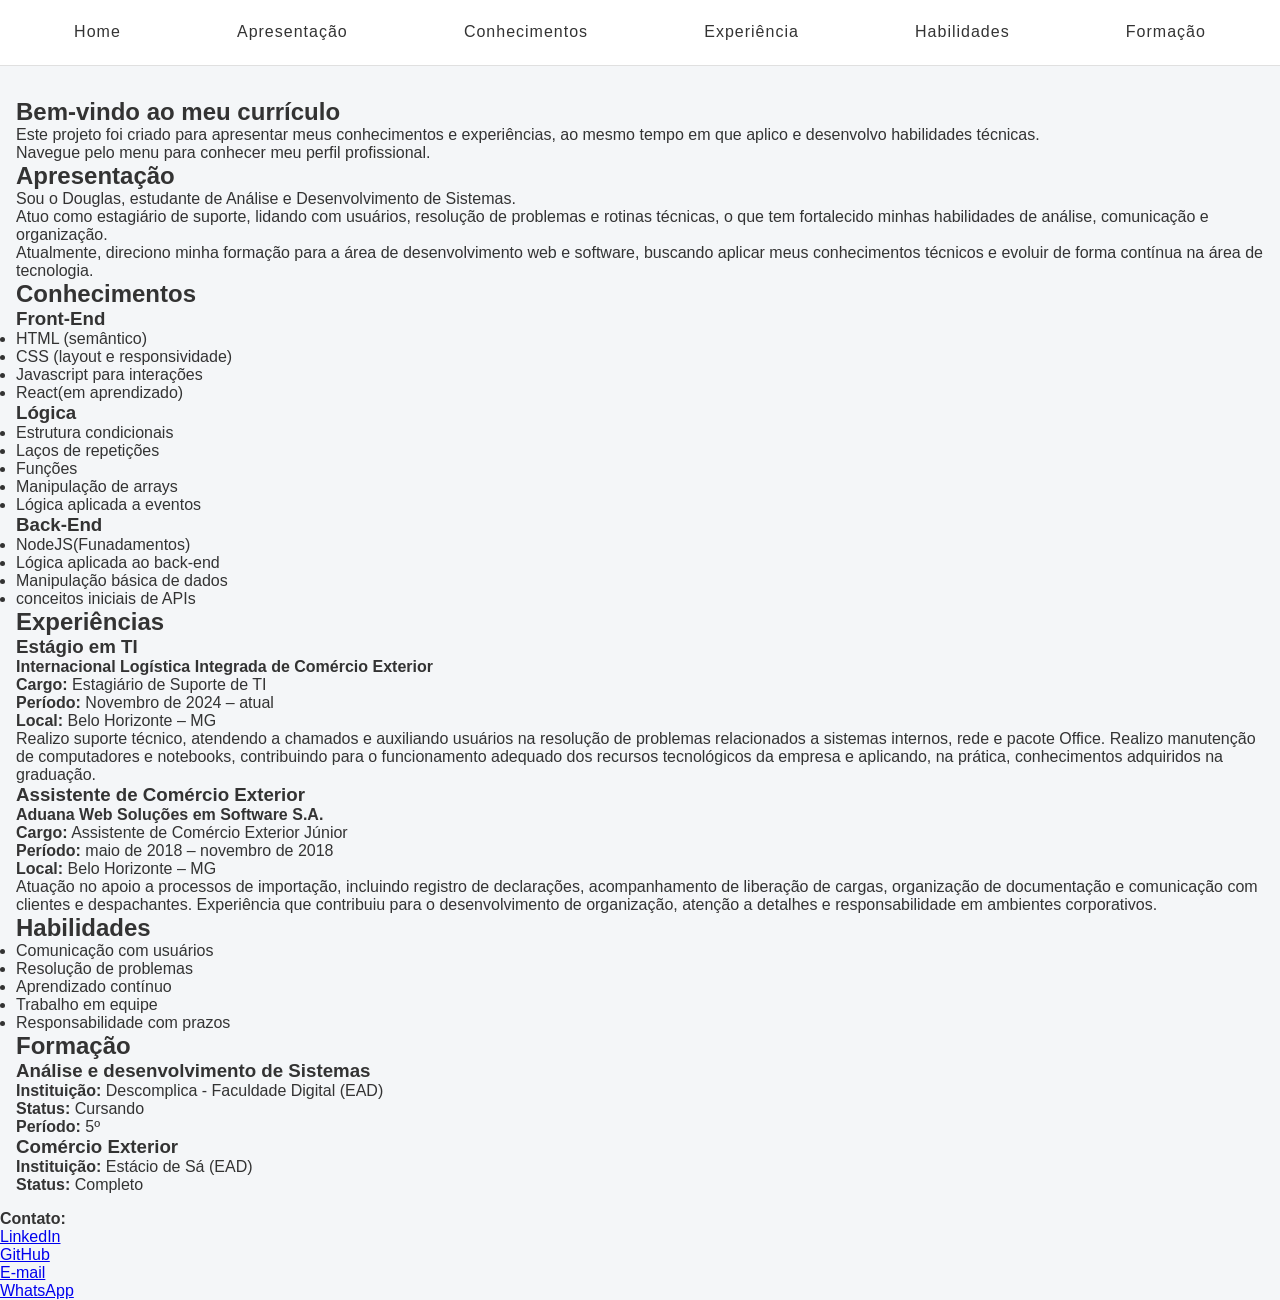
==== HTML/index.html @ 86296a1f "Criando a classe main-content para estilizarmos o conteúdo de main" ====
<!DOCTYPE html>
<html lang="pt-br">
  <head>
    <meta charset="UTF-8" />
    <meta name="viewport" content="width=device-width, initial-scale=1.0" />
    <link rel="stylesheet" href="../CSS/styles.css">
    <title>Currículo Douglas</title>
  </head>
  <body >
    <header class="header">
      <nav class="nav">
        <ul class="nav-list">
          <li class="nav-item"><a class="nav-link" href="#home">Home</a></li>
          <li class="nav-item"><a class="nav-link" href="#apresentacao">Apresentação</a></li>
          <li class="nav-item"><a class="nav-link" href="#conhecimentos">Conhecimentos</a></li>
          <li class="nav-item"><a class="nav-link" href="#experiencia">Experiência</a></li>
          <li class="nav-item"><a class="nav-link" href="#habilidades">Habilidades</a></li>
          <li class="nav-item"><a class="nav-link" href="#formacao">Formação</a></li>
        </ul>
      </nav>
    </header>

    <main class="main-content">
      <section id="home" class="section-content section-home">
        <h1>Bem-vindo ao meu currículo</h1>
        <p>
          Este projeto foi criado para apresentar meus conhecimentos e
          experiências, ao mesmo tempo em que aplico e desenvolvo habilidades
          técnicas.
        </p>
        <p>Navegue pelo menu para conhecer meu perfil profissional.</p>
      </section>

      <section id="apresentacao">
        <h2>Apresentação</h2>
        <p>
          Sou o Douglas, estudante de Análise e Desenvolvimento de Sistemas.
        </p>
        <p>
          Atuo como estagiário de suporte, lidando com usuários, resolução de
          problemas e rotinas técnicas, o que tem fortalecido minhas habilidades
          de análise, comunicação e organização.
        </p>
        <p>
          Atualmente, direciono minha formação para a área de desenvolvimento
          web e software, buscando aplicar meus conhecimentos técnicos e evoluir
          de forma contínua na área de tecnologia.
        </p>
      </section>

      <section id="conhecimentos">
        <h2>Conhecimentos</h2>

        <h3>Front-End</h3>

        <ul>
          <li>HTML (semântico)</li>
          <li>CSS (layout e responsividade)</li>
          <li>Javascript para interações</li>
          <li>React(em aprendizado)</li>
        </ul>

        <h3>Lógica</h3>
        <ul>
          <li>Estrutura condicionais</li>
          <li>Laços de repetições</li>
          <li>Funções</li>
          <li>Manipulação de arrays</li>
          <li>Lógica aplicada a eventos</li>
        </ul>

        <h3>Back-End</h3>
        <ul>
          <li>NodeJS(Funadamentos)</li>
          <li>Lógica aplicada ao back-end</li>
          <li>Manipulação básica de dados</li>
          <li>conceitos iniciais de APIs</li>
        </ul>
      </section>

      <section id="experiencia">
        <article class="experience-item">
          <h2>Experiências</h2>
          <h3>Estágio em TI</h3>
          <h4>Internacional Logística Integrada de Comércio Exterior</h4>

          <p><strong>Cargo:</strong> Estagiário de Suporte de TI</p>
          <p><strong>Período:</strong> Novembro de 2024 – atual</p>
          <p><strong>Local:</strong> Belo Horizonte – MG</p>

          <p>
            Realizo suporte técnico, atendendo a chamados e auxiliando usuários
            na resolução de problemas relacionados a sistemas internos, rede e
            pacote Office. Realizo manutenção de computadores e notebooks,
            contribuindo para o funcionamento adequado dos recursos tecnológicos
            da empresa e aplicando, na prática, conhecimentos adquiridos na
            graduação.
          </p>
        </article>

        <article>
          <h3>Assistente de Comércio Exterior</h3>
          <h4>Aduana Web Soluções em Software S.A.</h4>

          <p><strong>Cargo:</strong> Assistente de Comércio Exterior Júnior</p>
          <p><strong>Período:</strong> maio de 2018 – novembro de 2018</p>
          <p><strong>Local:</strong> Belo Horizonte – MG</p>

          <p>
            Atuação no apoio a processos de importação, incluindo registro de
            declarações, acompanhamento de liberação de cargas, organização de
            documentação e comunicação com clientes e despachantes. Experiência
            que contribuiu para o desenvolvimento de organização, atenção a
            detalhes e responsabilidade em ambientes corporativos.
          </p>
        </article>
      </section>

      <section id="habilidades">
        <h2>Habilidades</h2>
        <ul>
          <li>Comunicação com usuários</li>
          <li>Resolução de problemas</li>
          <li>Aprendizado contínuo</li>
          <li>Trabalho em equipe</li>
          <li>Responsabilidade com prazos</li>
        </ul>
      </section>

      <section id="formacao">
        <h2>Formação</h2>
        <article class="education-item">
          <h3>Análise e desenvolvimento de Sistemas</h3>
          <p>
            <strong>Instituição:</strong>
            Descomplica - Faculdade Digital (EAD)
          </p>
          <p>
            <strong>Status:</strong>
            Cursando
          </p>
          <p>
            <strong>Período:</strong>
            5º
          </p>
        </article>
        <article>
          <h3>Comércio Exterior</h3>
          <p>
            <strong>Instituição:</strong>
            Estácio de Sá (EAD)
          </p>
          <p>
            <strong>Status:</strong>
            Completo
          </p>
        </article>
      </section>
      </main>

    <footer>
      <h4>Contato:</h4>
      <ul>
        <li>
          <a target="_blank"
             href="https://www.linkedin.com/in/douglas-brand%C3%A3o-miranda-827700122/">
            LinkedIn
          </a>
        </li>
        <li>
          <a target="_blank"
             href="https://github.com/DouglasYHWH-Developer">
            GitHub
          </a>
        </li>
        <li>
          <a target="_blank" 
             href="mailto:dougurasu104@hotmail.com">
            E-mail
          </a>
        </li>
        <li>
          <a target="_blank"
             href="https://wa.me/5531995615816?text=Olá,%20vim%20pelo%20seu%20currículo">
            WhatsApp
          </a>
        </li>
      </ul>
    </footer>
    <script src="../js/script.js"></script>
  </body>
</html>
---- CSS/styles.css ----
:root{
    --color-bg: #f4f6f8;
    --color-text: #333333;
    --font-base: sans-serif;
}

*{
    padding: 0;
    margin: 0;
    box-sizing: border-box;
}

body{
    background-color: var(--color-bg);
    font-family: var(--font-base);
    color: var(--color-text)
}

.header{
    background-color: #ffffff;
    border-bottom: 1px solid #e0e0e0;
    width: 100%;
    height: auto;
    padding: 1rem;
    margin-bottom: 2rem;
    position: relative;
}

.nav{
    max-width: 1900px;  
}

.nav-list{
    display: flex;
    justify-content: space-around;
    list-style-type: none;
}

.nav-item{
    border: 1px solid transparent;
    border-radius: .5rem;
    padding: .4rem;
    margin: 0 .2rem
}

.nav-item:hover{
    border: 1px solid #e0e0e0;
    border-radius: .5rem;
    background-color: var(--color-bg);
    cursor: pointer;
    transition: background-color 0.5s ease;
}

.nav-link{
    text-decoration: none;
    font-weight: 400;
    color : var(--color-text);
    letter-spacing: 1px;
}

.main-content{
    max-width: 1900px;
    margin: 1rem auto;
    padding: 0 1rem;
}
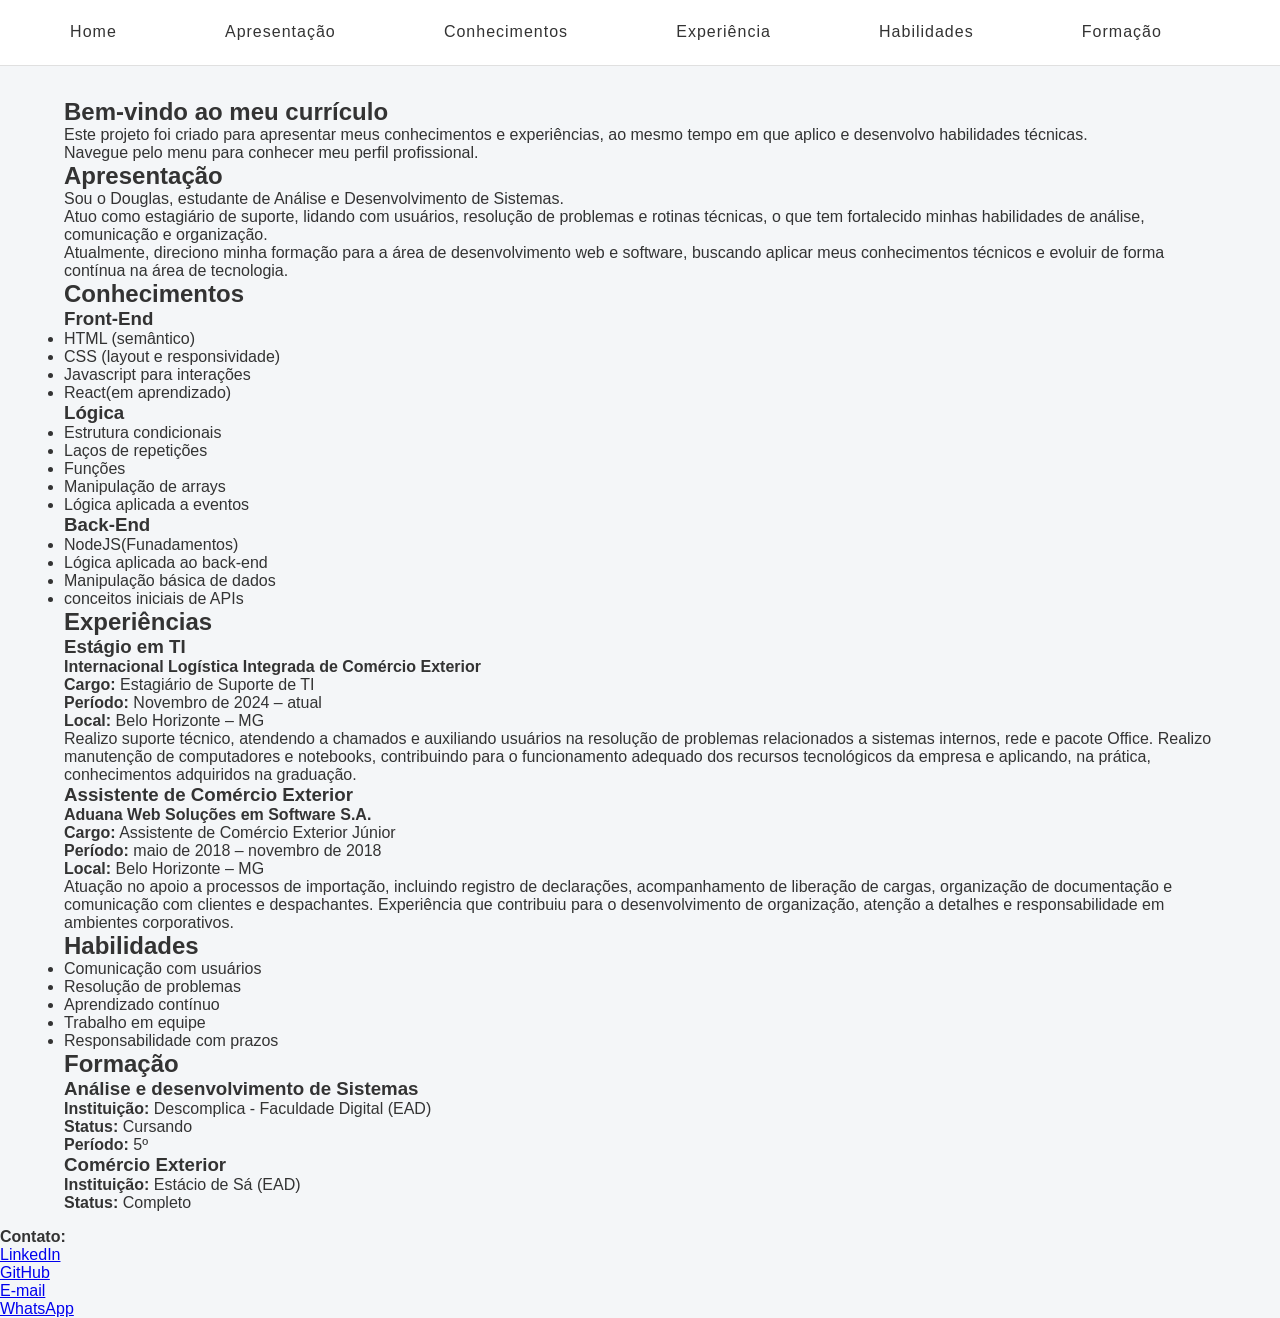
==== commit 88bf8991: "crei a classe main-content" ====
--- a/HTML/index.html
+++ b/HTML/index.html
@@ -31,7 +31,7 @@
         <p>Navegue pelo menu para conhecer meu perfil profissional.</p>
       </section>
 
-      <section id="apresentacao">
+      <section id="apresentacao" class="section-content">
         <h2>Apresentação</h2>
         <p>
           Sou o Douglas, estudante de Análise e Desenvolvimento de Sistemas.
@@ -48,7 +48,7 @@
         </p>
       </section>
 
-      <section id="conhecimentos">
+      <section id="conhecimentos" class="section-content">
         <h2>Conhecimentos</h2>
 
         <h3>Front-End</h3>
@@ -78,7 +78,7 @@
         </ul>
       </section>
 
-      <section id="experiencia">
+      <section id="experiencia" class="section-content">
         <article class="experience-item">
           <h2>Experiências</h2>
           <h3>Estágio em TI</h3>
@@ -116,7 +116,7 @@
         </article>
       </section>
 
-      <section id="habilidades">
+      <section id="habilidades" class="section-content">
         <h2>Habilidades</h2>
         <ul>
           <li>Comunicação com usuários</li>
@@ -127,7 +127,7 @@
         </ul>
       </section>
 
-      <section id="formacao">
+      <section id="formacao" class="section-content">
         <h2>Formação</h2>
         <article class="education-item">
           <h3>Análise e desenvolvimento de Sistemas</h3>
--- a/CSS/styles.css
+++ b/CSS/styles.css
@@ -27,7 +27,7 @@
 }
 
 .nav{
-    max-width: 1900px;  
+    max-width: 1200px;  
 }
 
 .nav-list{
@@ -59,7 +59,7 @@
 }
 
 .main-content{
-    max-width: 1900px;
+    max-width: 1200px;
     margin: 1rem auto;
-    padding: 0 1rem;
+    padding: 0 1.5rem;
 }
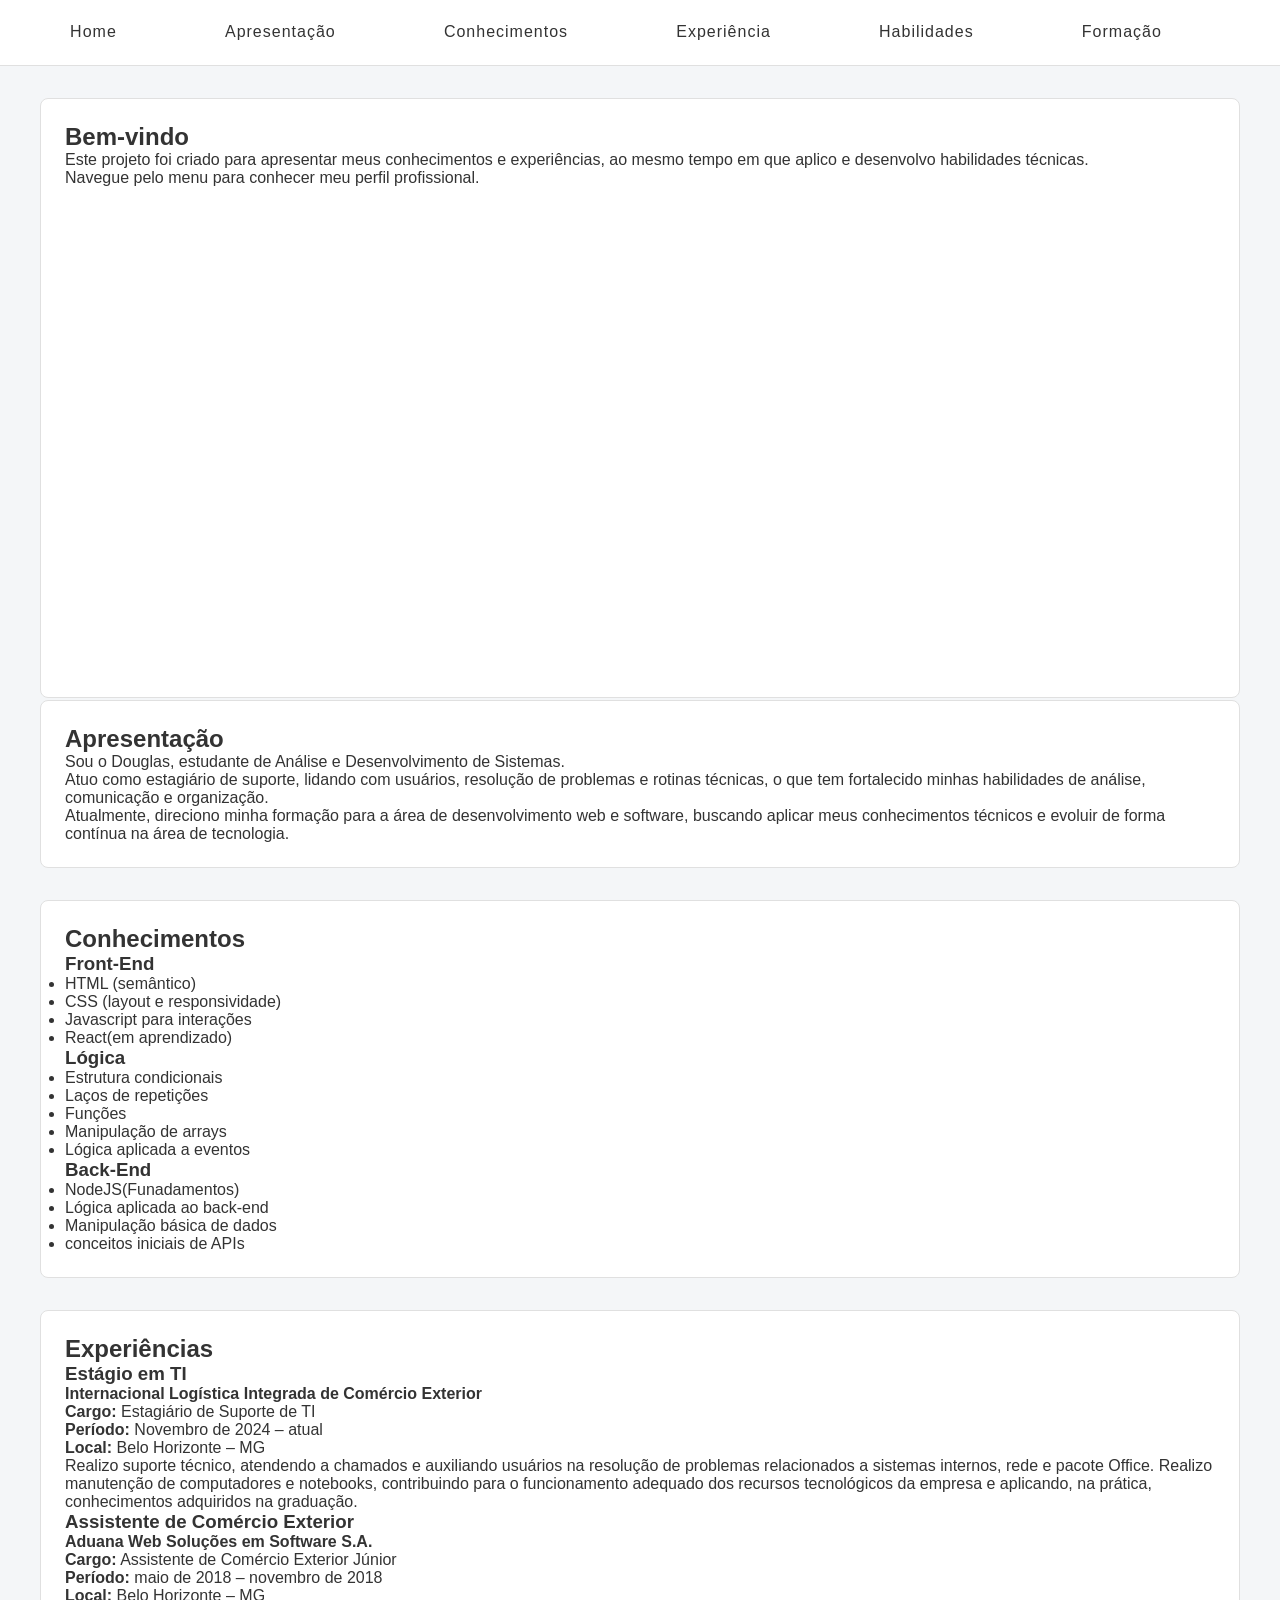
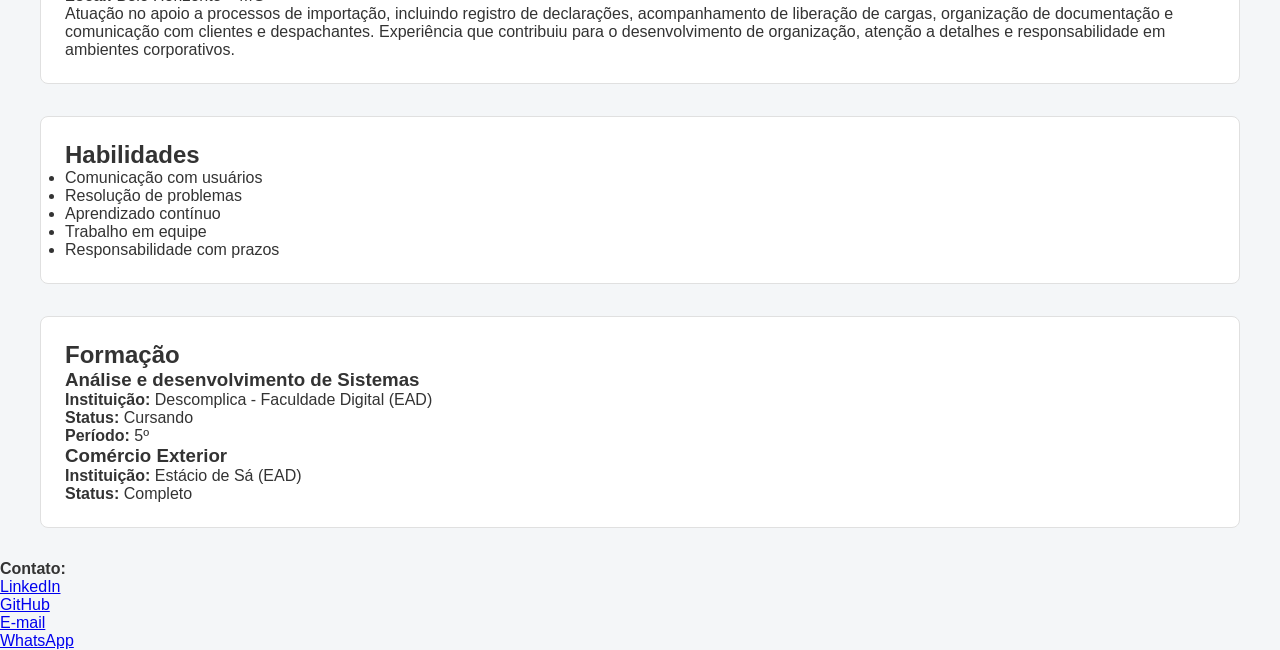
==== commit bb9202c9: "section-home" ====
--- a/HTML/index.html
+++ b/HTML/index.html
@@ -22,7 +22,7 @@
 
     <main class="main-content">
       <section id="home" class="section-content section-home">
-        <h1>Bem-vindo ao meu currículo</h1>
+        <h1>Bem-vindo </h1>
         <p>
           Este projeto foi criado para apresentar meus conhecimentos e
           experiências, ao mesmo tempo em que aplico e desenvolvo habilidades
--- a/CSS/styles.css
+++ b/CSS/styles.css
@@ -60,6 +60,19 @@
 
 .main-content{
     max-width: 1200px;
-    margin: 1rem auto;
-    padding: 0 1.5rem;
+    margin: auto;
+    padding: auto;
+}
+.section-content{
+    background-color: #ffffff;
+    border: 1px solid #e0e0e0;
+    border-radius: .5rem;
+    padding: 1.5rem;
+    margin-bottom: 2rem;
+}
+
+.section-home{
+    text-align: left;
+    margin-bottom: 2px;
+    height: 600px;
 }
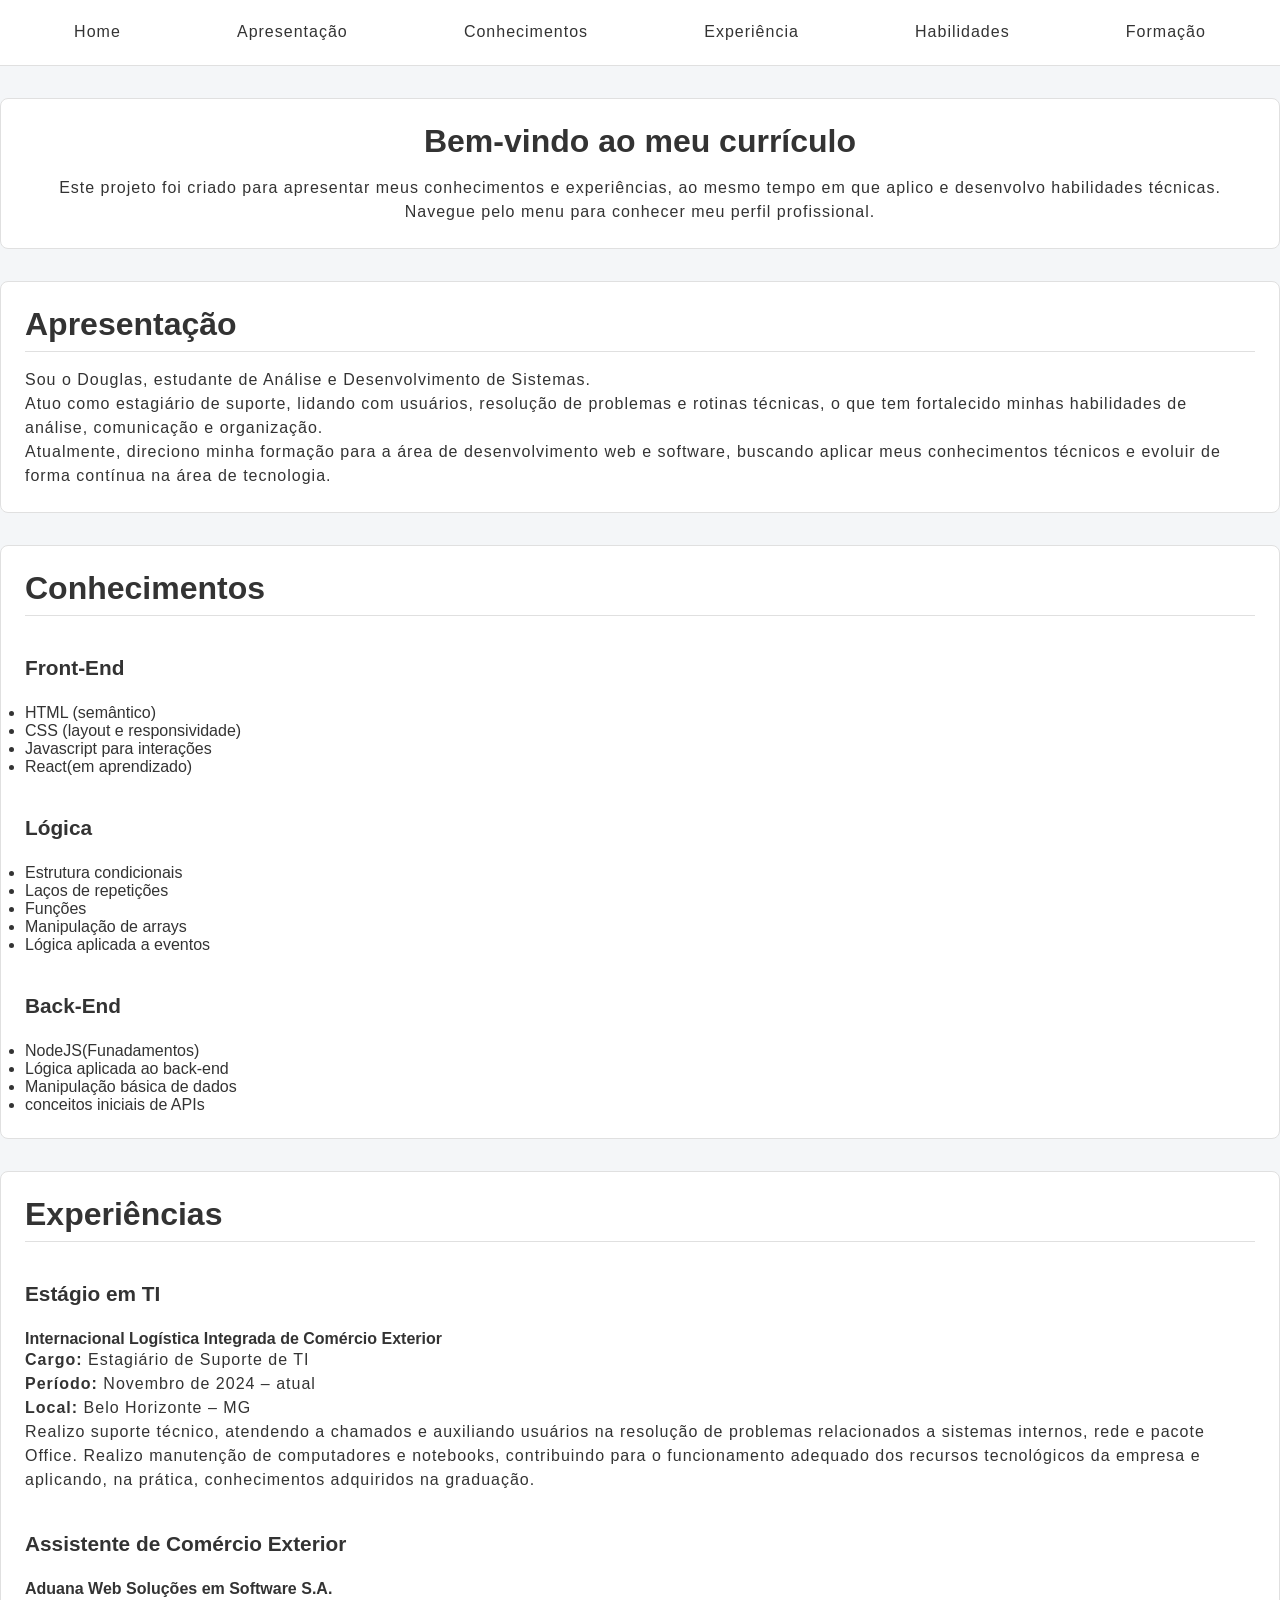
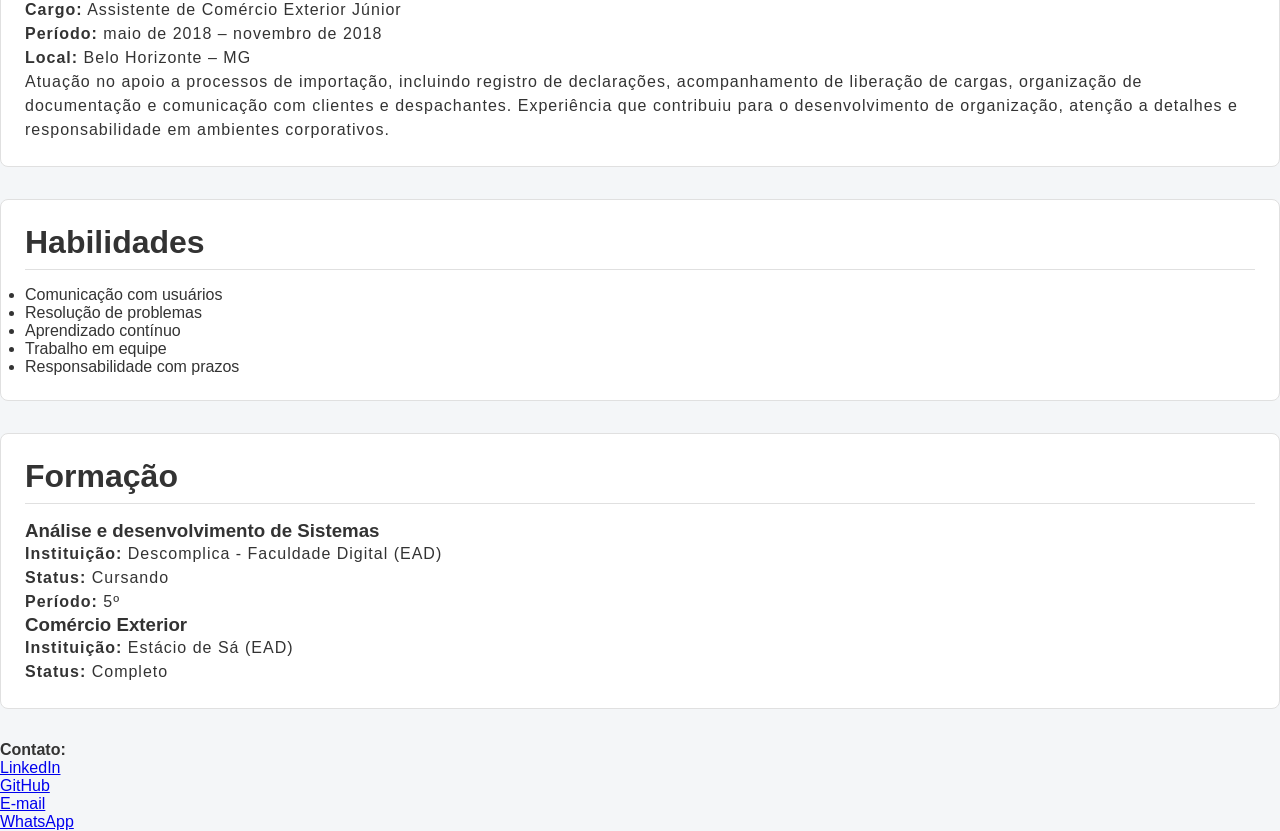
==== commit 1bceabad: "Criamos a classe 'categoria' e vamos criar uma classe para editar as listas" ====
--- a/HTML/index.html
+++ b/HTML/index.html
@@ -22,7 +22,7 @@
 
     <main class="main-content">
       <section id="home" class="section-content section-home">
-        <h1>Bem-vindo </h1>
+        <h1>Bem-vindo ao meu currículo</h1>
         <p>
           Este projeto foi criado para apresentar meus conhecimentos e
           experiências, ao mesmo tempo em que aplico e desenvolvo habilidades
@@ -51,8 +51,7 @@
       <section id="conhecimentos" class="section-content">
         <h2>Conhecimentos</h2>
 
-        <h3>Front-End</h3>
-
+        <h3 class="categoria">Front-End</h3>
         <ul>
           <li>HTML (semântico)</li>
           <li>CSS (layout e responsividade)</li>
@@ -60,7 +59,7 @@
           <li>React(em aprendizado)</li>
         </ul>
 
-        <h3>Lógica</h3>
+        <h3 class="categoria">Lógica</h3>
         <ul>
           <li>Estrutura condicionais</li>
           <li>Laços de repetições</li>
@@ -69,7 +68,7 @@
           <li>Lógica aplicada a eventos</li>
         </ul>
 
-        <h3>Back-End</h3>
+        <h3 class="categoria">Back-End</h3>
         <ul>
           <li>NodeJS(Funadamentos)</li>
           <li>Lógica aplicada ao back-end</li>
@@ -81,7 +80,7 @@
       <section id="experiencia" class="section-content">
         <article class="experience-item">
           <h2>Experiências</h2>
-          <h3>Estágio em TI</h3>
+          <h3 class="categoria">Estágio em TI</h3>
           <h4>Internacional Logística Integrada de Comércio Exterior</h4>
 
           <p><strong>Cargo:</strong> Estagiário de Suporte de TI</p>
@@ -99,7 +98,7 @@
         </article>
 
         <article>
-          <h3>Assistente de Comércio Exterior</h3>
+          <h3 class="categoria">Assistente de Comércio Exterior</h3>
           <h4>Aduana Web Soluções em Software S.A.</h4>
 
           <p><strong>Cargo:</strong> Assistente de Comércio Exterior Júnior</p>
--- a/CSS/styles.css
+++ b/CSS/styles.css
@@ -27,7 +27,7 @@
 }
 
 .nav{
-    max-width: 1200px;  
+    max-width: 1900px;  
 }
 
 .nav-list{
@@ -59,7 +59,7 @@
 }
 
 .main-content{
-    max-width: 1200px;
+    min-width:200px;
     margin: auto;
     padding: auto;
 }
@@ -72,7 +72,30 @@
 }
 
 .section-home{
-    text-align: left;
-    margin-bottom: 2px;
-    height: 600px;
+    text-align: center;
+    margin-bottom: 2rem;
+}
+
+.section-home h1{
+    margin-bottom: 1rem;
+    font-size: 2rem;
+}
+
+.section-content p{
+    font-size: 1rem;
+    line-height: 1.5rem;
+    letter-spacing: 1px;
+}
+
+.section-content h2{
+   margin-bottom: 1rem; 
+   border-bottom: 1px solid #e0e0e0;
+   padding-bottom: .5rem;
+   font-size: 2rem
+}
+
+.section-content .categoria{
+   margin: 2rem 0 1rem 0; 
+   padding: .5rem 0;
+   font-size: 1.3rem
 }
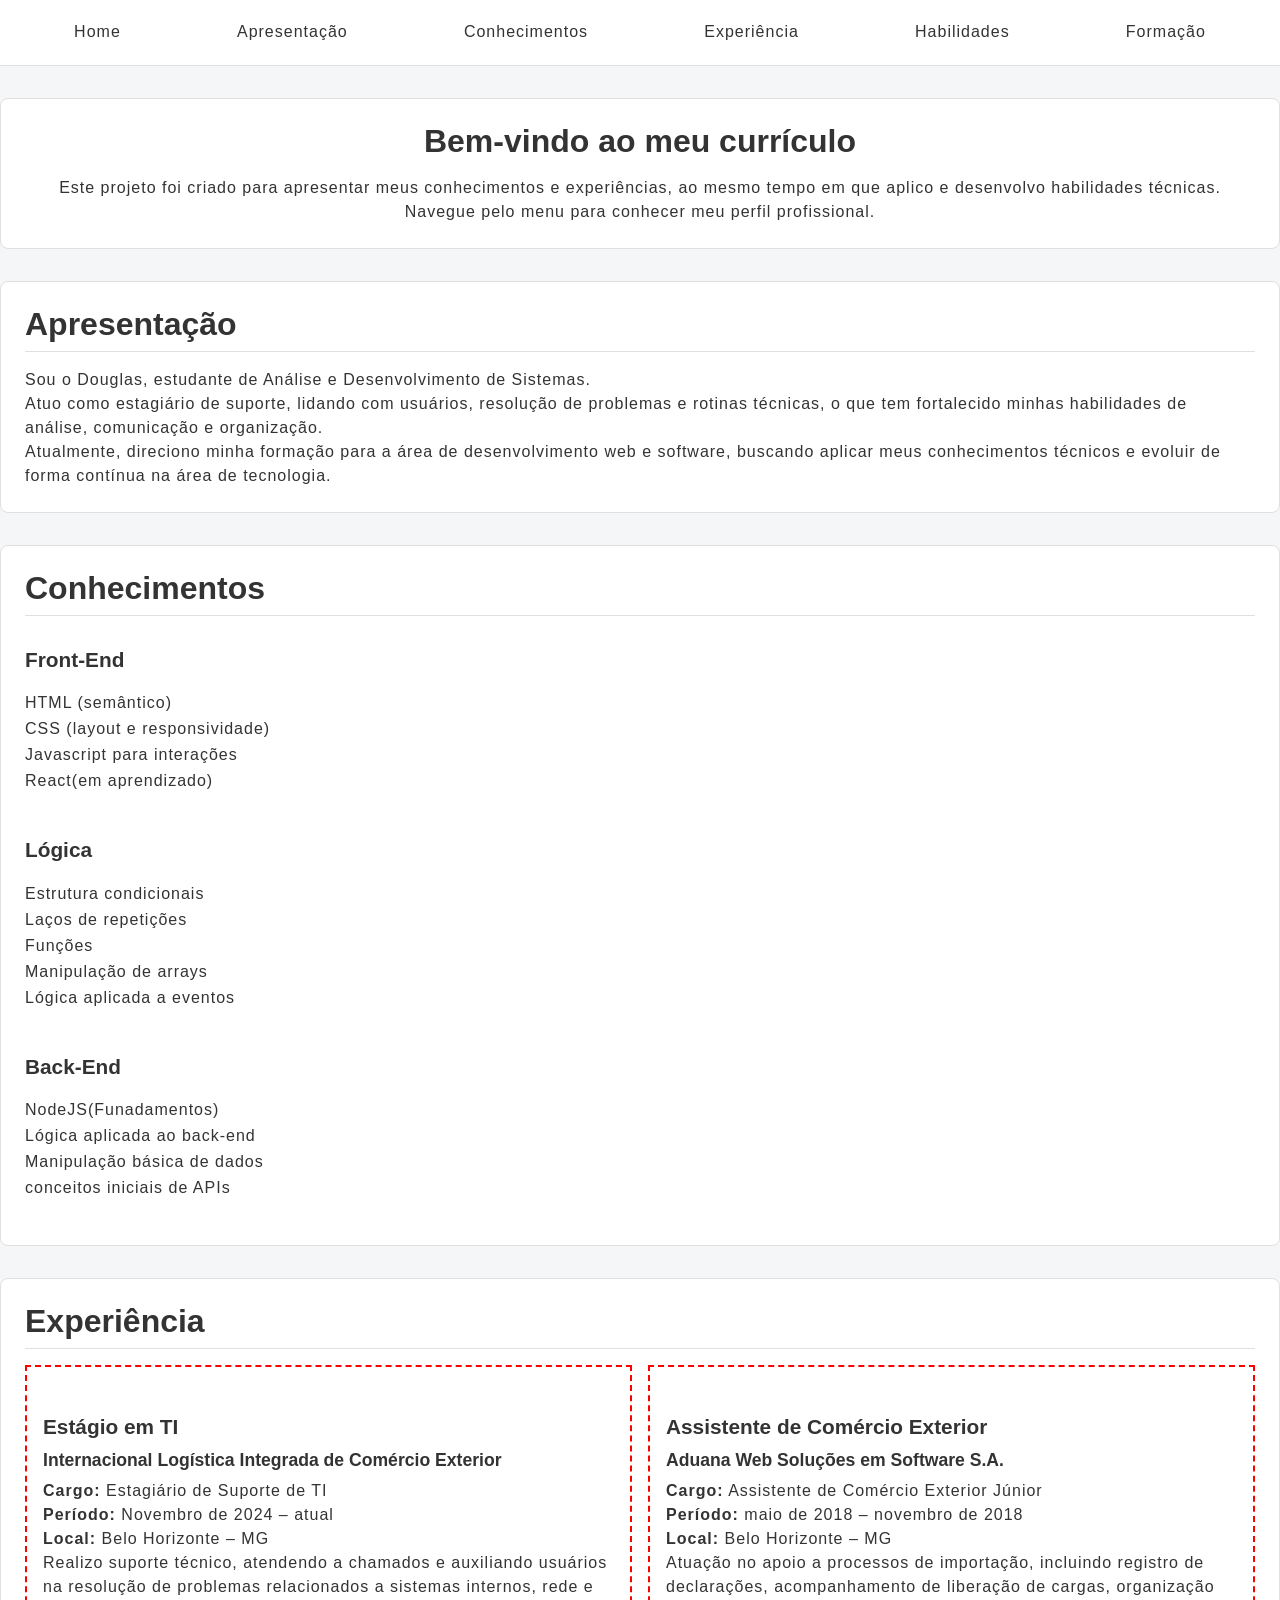
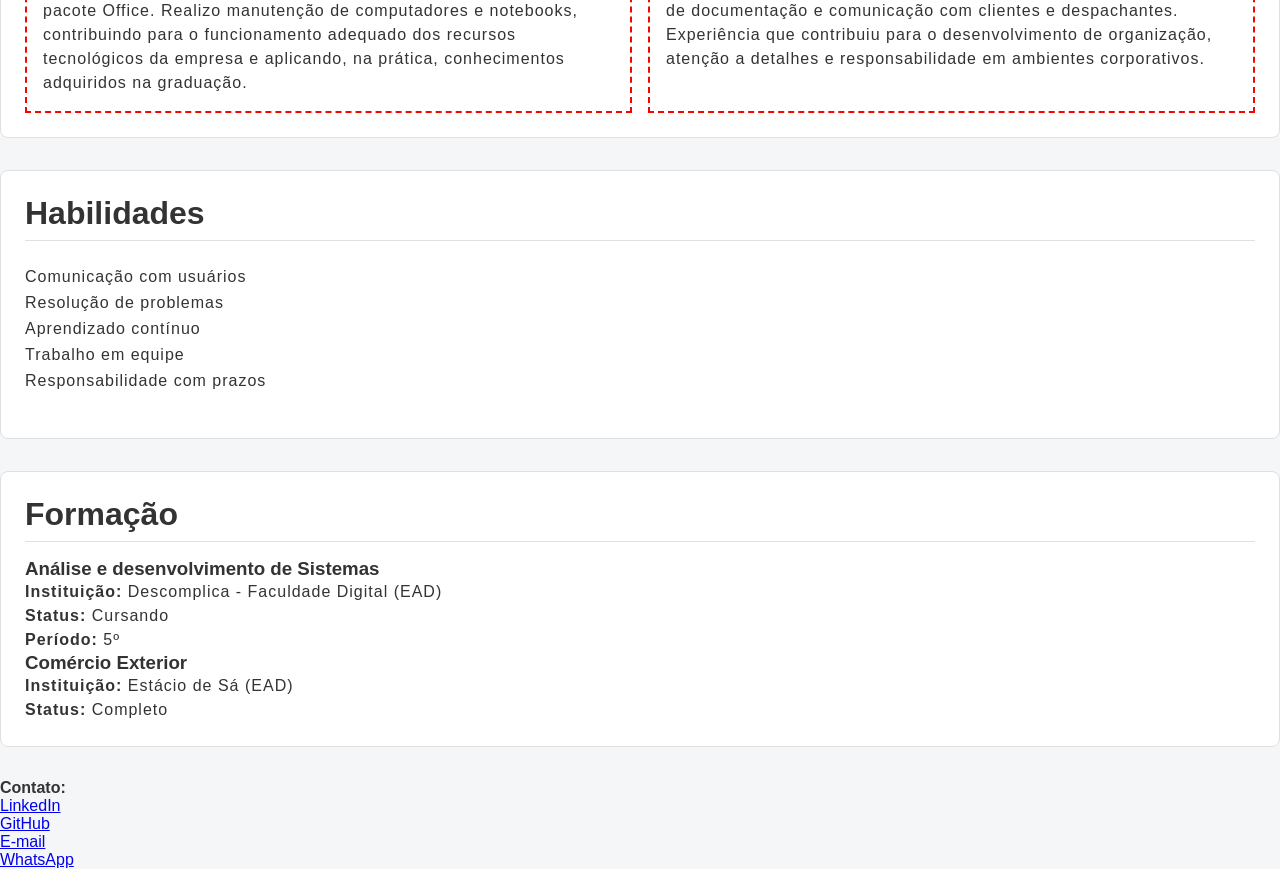
==== commit 78bb49e9: "criei classe experience-item e coloquei um grid nos 'articles' da section 'experiência." ====
--- a/HTML/index.html
+++ b/HTML/index.html
@@ -1,85 +1,88 @@
 <!DOCTYPE html>
 <html lang="pt-br">
-  <head>
-    <meta charset="UTF-8" />
-    <meta name="viewport" content="width=device-width, initial-scale=1.0" />
-    <link rel="stylesheet" href="../CSS/styles.css">
-    <title>Currículo Douglas</title>
-  </head>
-  <body >
-    <header class="header">
-      <nav class="nav">
-        <ul class="nav-list">
-          <li class="nav-item"><a class="nav-link" href="#home">Home</a></li>
-          <li class="nav-item"><a class="nav-link" href="#apresentacao">Apresentação</a></li>
-          <li class="nav-item"><a class="nav-link" href="#conhecimentos">Conhecimentos</a></li>
-          <li class="nav-item"><a class="nav-link" href="#experiencia">Experiência</a></li>
-          <li class="nav-item"><a class="nav-link" href="#habilidades">Habilidades</a></li>
-          <li class="nav-item"><a class="nav-link" href="#formacao">Formação</a></li>
-        </ul>
-      </nav>
-    </header>
 
-    <main class="main-content">
-      <section id="home" class="section-content section-home">
-        <h1>Bem-vindo ao meu currículo</h1>
-        <p>
-          Este projeto foi criado para apresentar meus conhecimentos e
-          experiências, ao mesmo tempo em que aplico e desenvolvo habilidades
-          técnicas.
-        </p>
-        <p>Navegue pelo menu para conhecer meu perfil profissional.</p>
-      </section>
+<head>
+  <meta charset="UTF-8" />
+  <meta name="viewport" content="width=device-width, initial-scale=1.0" />
+  <link rel="stylesheet" href="../CSS/styles.css">
+  <title>Currículo Douglas</title>
+</head>
 
-      <section id="apresentacao" class="section-content">
-        <h2>Apresentação</h2>
-        <p>
-          Sou o Douglas, estudante de Análise e Desenvolvimento de Sistemas.
-        </p>
-        <p>
-          Atuo como estagiário de suporte, lidando com usuários, resolução de
-          problemas e rotinas técnicas, o que tem fortalecido minhas habilidades
-          de análise, comunicação e organização.
-        </p>
-        <p>
-          Atualmente, direciono minha formação para a área de desenvolvimento
-          web e software, buscando aplicar meus conhecimentos técnicos e evoluir
-          de forma contínua na área de tecnologia.
-        </p>
-      </section>
+<body>
+  <header class="header">
+    <nav class="nav">
+      <ul class="nav-list">
+        <li class="nav-item"><a class="nav-link" href="#home">Home</a></li>
+        <li class="nav-item"><a class="nav-link" href="#apresentacao">Apresentação</a></li>
+        <li class="nav-item"><a class="nav-link" href="#conhecimentos">Conhecimentos</a></li>
+        <li class="nav-item"><a class="nav-link" href="#experiencia">Experiência</a></li>
+        <li class="nav-item"><a class="nav-link" href="#habilidades">Habilidades</a></li>
+        <li class="nav-item"><a class="nav-link" href="#formacao">Formação</a></li>
+      </ul>
+    </nav>
+  </header>
 
-      <section id="conhecimentos" class="section-content">
-        <h2>Conhecimentos</h2>
+  <main class="main-content">
+    <section id="home" class="section-content section-home">
+      <h1>Bem-vindo ao meu currículo</h1>
+      <p>
+        Este projeto foi criado para apresentar meus conhecimentos e
+        experiências, ao mesmo tempo em que aplico e desenvolvo habilidades
+        técnicas.
+      </p>
+      <p>Navegue pelo menu para conhecer meu perfil profissional.</p>
+    </section>
 
-        <h3 class="categoria">Front-End</h3>
-        <ul>
-          <li>HTML (semântico)</li>
-          <li>CSS (layout e responsividade)</li>
-          <li>Javascript para interações</li>
-          <li>React(em aprendizado)</li>
-        </ul>
+    <section id="apresentacao" class="section-content">
+      <h2>Apresentação</h2>
+      <p>
+        Sou o Douglas, estudante de Análise e Desenvolvimento de Sistemas.
+      </p>
+      <p>
+        Atuo como estagiário de suporte, lidando com usuários, resolução de
+        problemas e rotinas técnicas, o que tem fortalecido minhas habilidades
+        de análise, comunicação e organização.
+      </p>
+      <p>
+        Atualmente, direciono minha formação para a área de desenvolvimento
+        web e software, buscando aplicar meus conhecimentos técnicos e evoluir
+        de forma contínua na área de tecnologia.
+      </p>
+    </section>
 
-        <h3 class="categoria">Lógica</h3>
-        <ul>
-          <li>Estrutura condicionais</li>
-          <li>Laços de repetições</li>
-          <li>Funções</li>
-          <li>Manipulação de arrays</li>
-          <li>Lógica aplicada a eventos</li>
-        </ul>
+    <section id="conhecimentos" class="section-content">
+      <h2>Conhecimentos</h2>
 
-        <h3 class="categoria">Back-End</h3>
-        <ul>
-          <li>NodeJS(Funadamentos)</li>
-          <li>Lógica aplicada ao back-end</li>
-          <li>Manipulação básica de dados</li>
-          <li>conceitos iniciais de APIs</li>
-        </ul>
-      </section>
+      <h3 class="categoria">Front-End</h3>
+      <ul class="list-content">
+        <li>HTML (semântico)</li>
+        <li>CSS (layout e responsividade)</li>
+        <li>Javascript para interações</li>
+        <li>React(em aprendizado)</li>
+      </ul>
 
-      <section id="experiencia" class="section-content">
+      <h3 class="categoria">Lógica</h3>
+      <ul class="list-content">
+        <li>Estrutura condicionais</li>
+        <li>Laços de repetições</li>
+        <li>Funções</li>
+        <li>Manipulação de arrays</li>
+        <li>Lógica aplicada a eventos</li>
+      </ul>
+
+      <h3 class="categoria">Back-End</h3>
+      <ul class="list-content">
+        <li>NodeJS(Funadamentos)</li>
+        <li>Lógica aplicada ao back-end</li>
+        <li>Manipulação básica de dados</li>
+        <li>conceitos iniciais de APIs</li>
+      </ul>
+    </section>
+
+    <section id="experiencia" class="section-content">
+      <h2>Experiência</h2>
+      <div class="experience-grid">
         <article class="experience-item">
-          <h2>Experiências</h2>
           <h3 class="categoria">Estágio em TI</h3>
           <h4>Internacional Logística Integrada de Comércio Exterior</h4>
 
@@ -97,7 +100,7 @@
           </p>
         </article>
 
-        <article>
+        <article class="experience-item">
           <h3 class="categoria">Assistente de Comércio Exterior</h3>
           <h4>Aduana Web Soluções em Software S.A.</h4>
 
@@ -113,79 +116,78 @@
             detalhes e responsabilidade em ambientes corporativos.
           </p>
         </article>
-      </section>
+      </div>
+    </section>
+    
 
-      <section id="habilidades" class="section-content">
-        <h2>Habilidades</h2>
-        <ul>
-          <li>Comunicação com usuários</li>
-          <li>Resolução de problemas</li>
-          <li>Aprendizado contínuo</li>
-          <li>Trabalho em equipe</li>
-          <li>Responsabilidade com prazos</li>
-        </ul>
-      </section>
+    <section id="habilidades" class="section-content">
+      <h2>Habilidades</h2>
+      <ul class="list-content">
+        <li>Comunicação com usuários</li>
+        <li>Resolução de problemas</li>
+        <li>Aprendizado contínuo</li>
+        <li>Trabalho em equipe</li>
+        <li>Responsabilidade com prazos</li>
+      </ul>
+    </section>
 
-      <section id="formacao" class="section-content">
-        <h2>Formação</h2>
-        <article class="education-item">
-          <h3>Análise e desenvolvimento de Sistemas</h3>
-          <p>
-            <strong>Instituição:</strong>
-            Descomplica - Faculdade Digital (EAD)
-          </p>
-          <p>
-            <strong>Status:</strong>
-            Cursando
-          </p>
-          <p>
-            <strong>Período:</strong>
-            5º
-          </p>
-        </article>
-        <article>
-          <h3>Comércio Exterior</h3>
-          <p>
-            <strong>Instituição:</strong>
-            Estácio de Sá (EAD)
-          </p>
-          <p>
-            <strong>Status:</strong>
-            Completo
-          </p>
-        </article>
-      </section>
-      </main>
+    <section id="formacao" class="section-content">
+      <h2>Formação</h2>
+      <article class="education-item">
+        <h3>Análise e desenvolvimento de Sistemas</h3>
+        <p>
+          <strong>Instituição:</strong>
+          Descomplica - Faculdade Digital (EAD)
+        </p>
+        <p>
+          <strong>Status:</strong>
+          Cursando
+        </p>
+        <p>
+          <strong>Período:</strong>
+          5º
+        </p>
+      </article>
+      <article>
+        <h3>Comércio Exterior</h3>
+        <p>
+          <strong>Instituição:</strong>
+          Estácio de Sá (EAD)
+        </p>
+        <p>
+          <strong>Status:</strong>
+          Completo
+        </p>
+      </article>
+    </section>
+  </main>
 
-    <footer>
-      <h4>Contato:</h4>
-      <ul>
-        <li>
-          <a target="_blank"
-             href="https://www.linkedin.com/in/douglas-brand%C3%A3o-miranda-827700122/">
-            LinkedIn
-          </a>
-        </li>
-        <li>
-          <a target="_blank"
-             href="https://github.com/DouglasYHWH-Developer">
-            GitHub
-          </a>
-        </li>
-        <li>
-          <a target="_blank" 
-             href="mailto:dougurasu104@hotmail.com">
-            E-mail
-          </a>
-        </li>
-        <li>
-          <a target="_blank"
-             href="https://wa.me/5531995615816?text=Olá,%20vim%20pelo%20seu%20currículo">
-            WhatsApp
-          </a>
-        </li>
-      </ul>
-    </footer>
-    <script src="../js/script.js"></script>
-  </body>
-</html>
+  <footer>
+    <h4>Contato:</h4>
+    <ul>
+      <li>
+        <a target="_blank" href="https://www.linkedin.com/in/douglas-brand%C3%A3o-miranda-827700122/">
+          LinkedIn
+        </a>
+      </li>
+      <li>
+        <a target="_blank" href="https://github.com/DouglasYHWH-Developer">
+          GitHub
+        </a>
+      </li>
+      <li>
+        <a target="_blank" href="mailto:dougurasu104@hotmail.com">
+          E-mail
+        </a>
+      </li>
+      <li>
+        <a target="_blank" href="https://wa.me/5531995615816?text=Olá,%20vim%20pelo%20seu%20currículo">
+          WhatsApp
+        </a>
+      </li>
+    </ul>
+  </footer>
+  <script src="../js/script.js"></script>
+</body>
+
+</html>
--- a/CSS/styles.css
+++ b/CSS/styles.css
@@ -95,7 +95,34 @@
 }
 
 .section-content .categoria{
-   margin: 2rem 0 1rem 0; 
+   margin: 1.5rem 0 .2rem 0; 
    padding: .5rem 0;
    font-size: 1.3rem
+}
+
+.list-content{
+    margin: 0 0 .5rem 0 ;  
+    padding: .5rem 0;
+    list-style-type: none;
+}
+
+.list-content li{
+    margin: .2rem 0 .5rem 0;
+    letter-spacing: 1px;
+    font-size: 1rem;
+}
+.experience-item{
+    border: 2px dashed red;
+    padding: 1rem;
+}
+
+.experience-item h4{
+    margin-bottom: .5rem;
+    font-size: 1.1rem;
+}
+
+.experience-grid{
+    display: grid;
+    grid-template-columns: repeat(auto-fit, minmax(200px, 1fr));
+    gap: 1rem;
 }
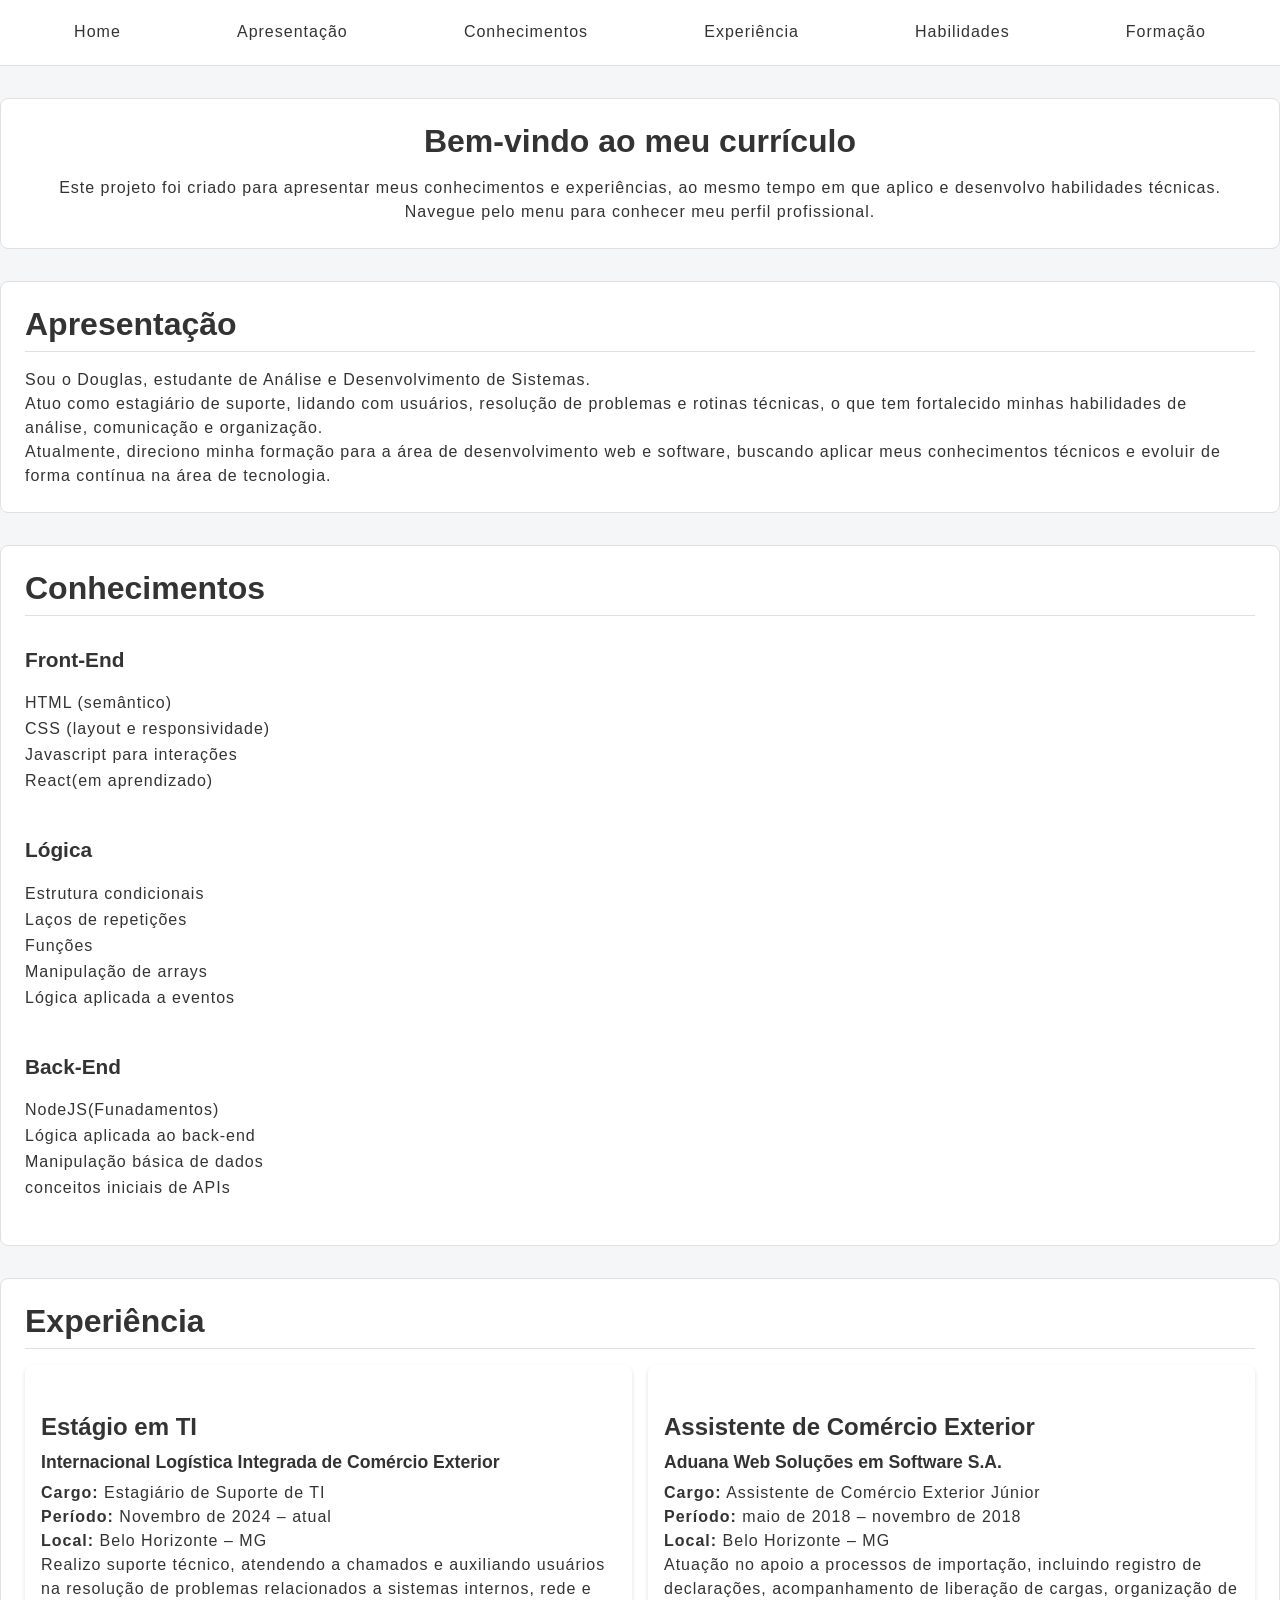
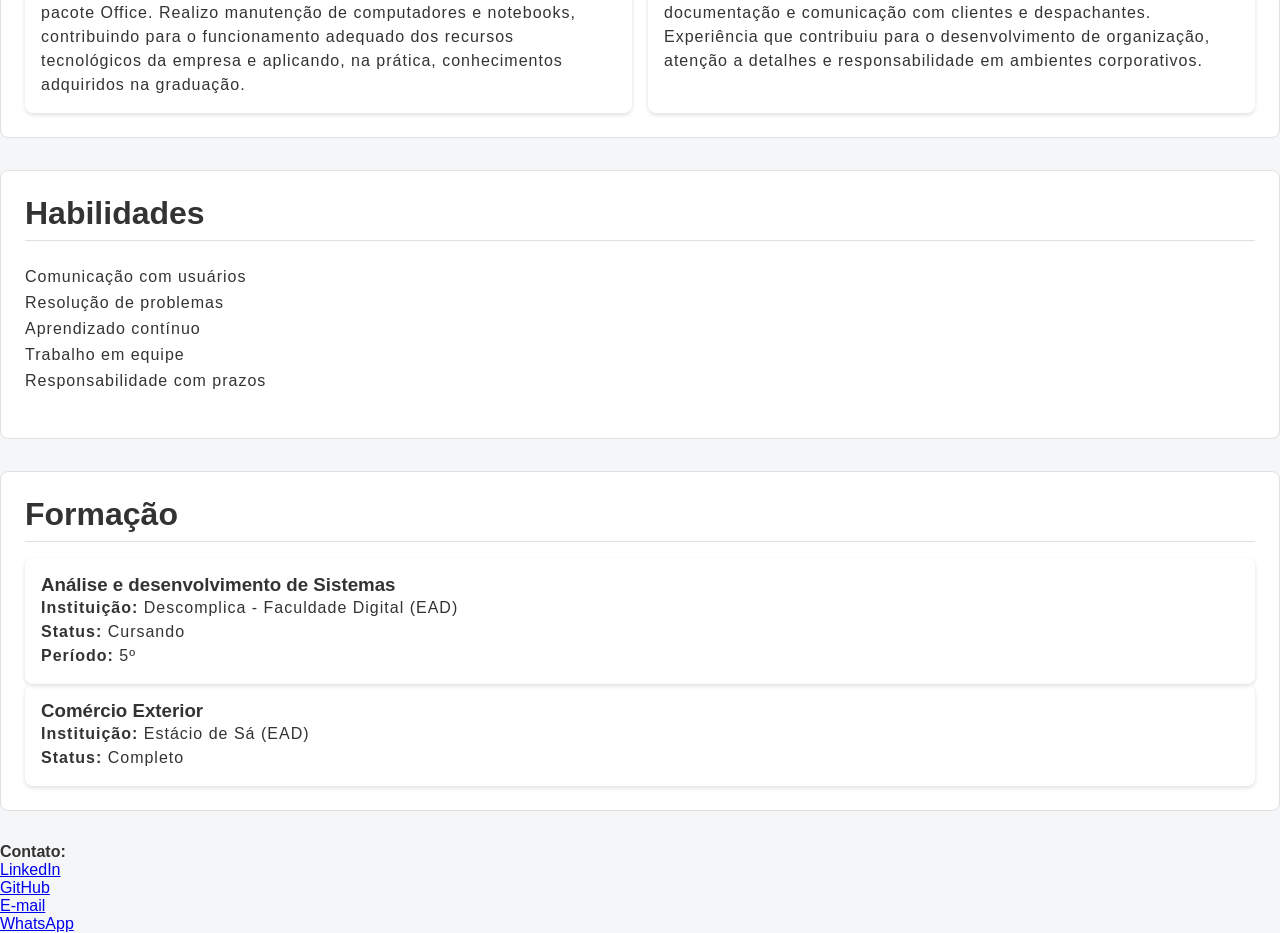
==== commit c12719b9: "Finalizei o conteúdo de main e iniciei o conteúdo de footer." ====
--- a/HTML/index.html
+++ b/HTML/index.html
@@ -133,7 +133,7 @@
 
     <section id="formacao" class="section-content">
       <h2>Formação</h2>
-      <article class="education-item">
+      <article class="education-item experience-item">
         <h3>Análise e desenvolvimento de Sistemas</h3>
         <p>
           <strong>Instituição:</strong>
@@ -148,7 +148,7 @@
           5º
         </p>
       </article>
-      <article>
+      <article class="education-item experience-item">
         <h3>Comércio Exterior</h3>
         <p>
           <strong>Instituição:</strong>
@@ -162,7 +162,7 @@
     </section>
   </main>
 
-  <footer>
+  <footer class="footer-content">
     <h4>Contato:</h4>
     <ul>
       <li>
--- a/CSS/styles.css
+++ b/CSS/styles.css
@@ -112,8 +112,9 @@
     font-size: 1rem;
 }
 .experience-item{
-    border: 2px dashed red;
     padding: 1rem;
+    box-shadow: 0 2px 4px #e0e0e0;
+    border-radius: .5rem;
 }
 
 .experience-item h4{
@@ -121,8 +122,13 @@
     font-size: 1.1rem;
 }
 
+.experience-item .categoria{
+    font-size: 1.5rem;
+}
+
 .experience-grid{
     display: grid;
     grid-template-columns: repeat(auto-fit, minmax(200px, 1fr));
     gap: 1rem;
-}+}
+
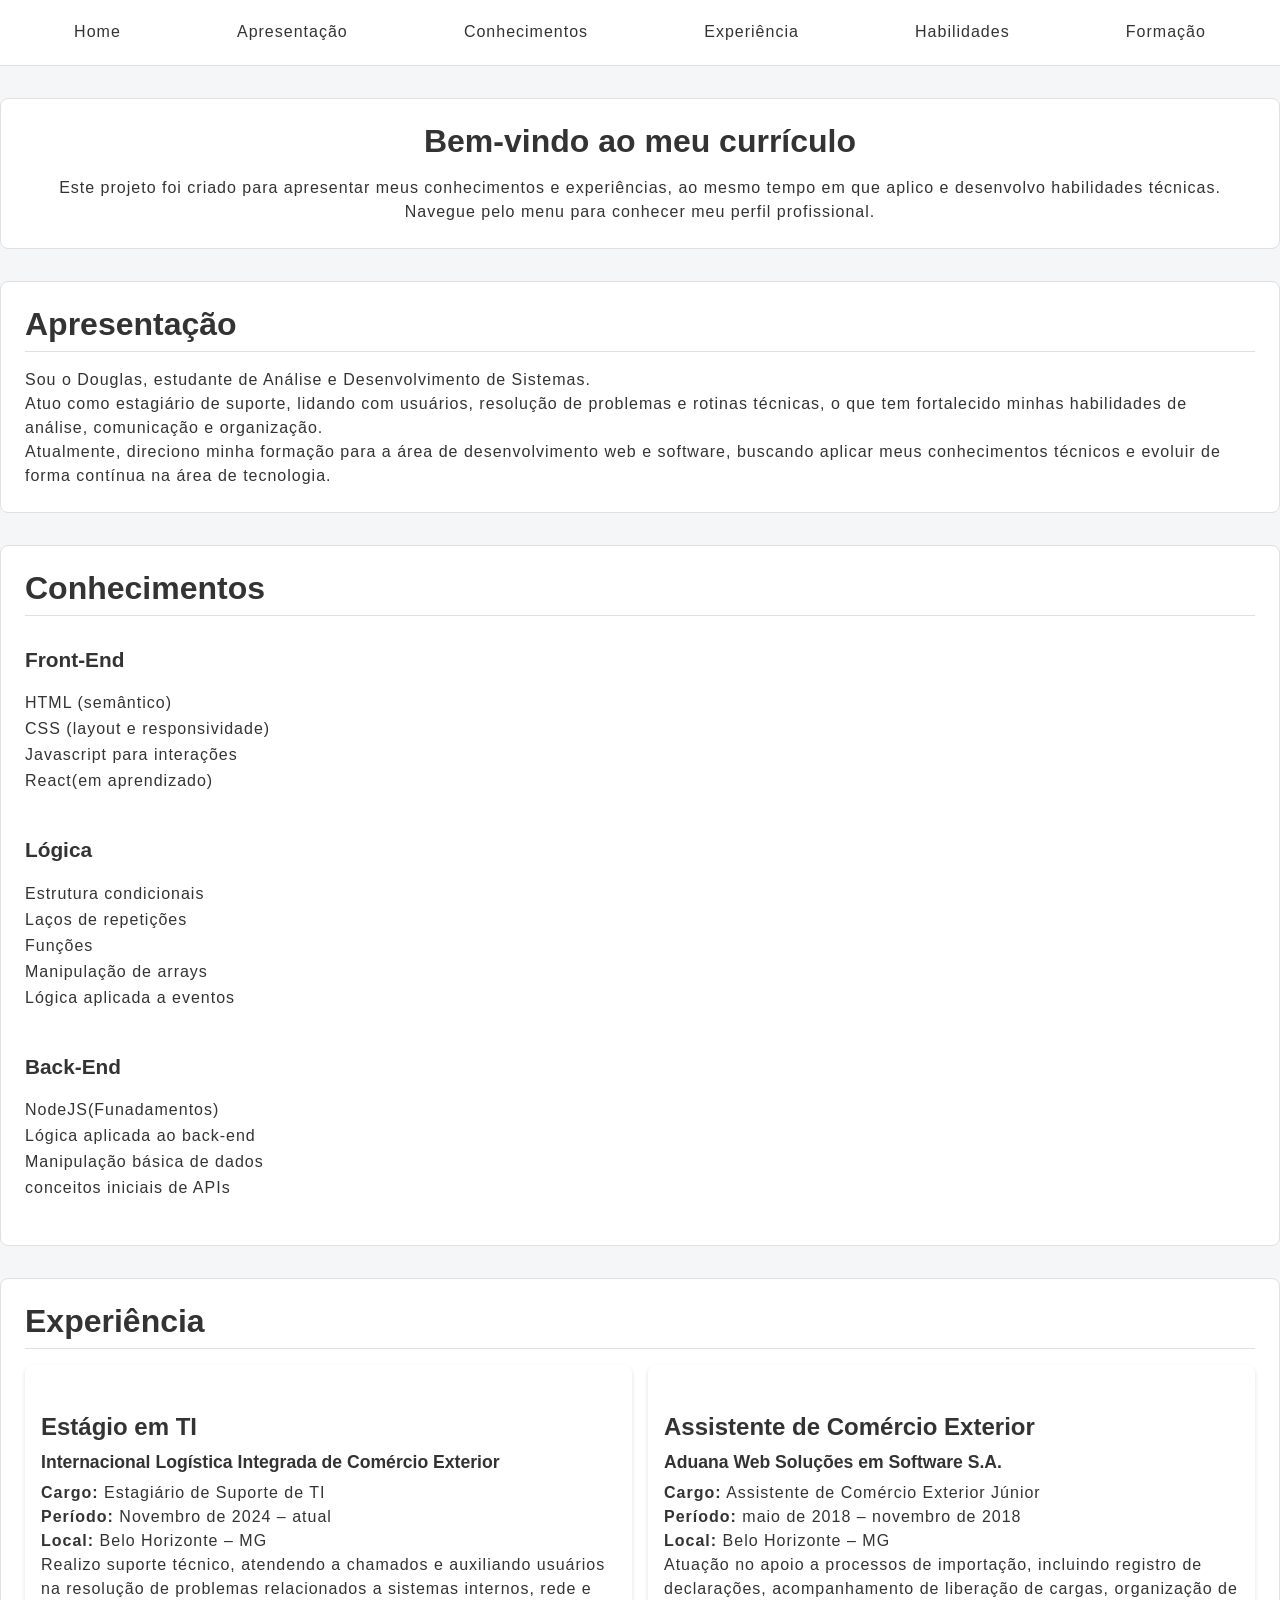
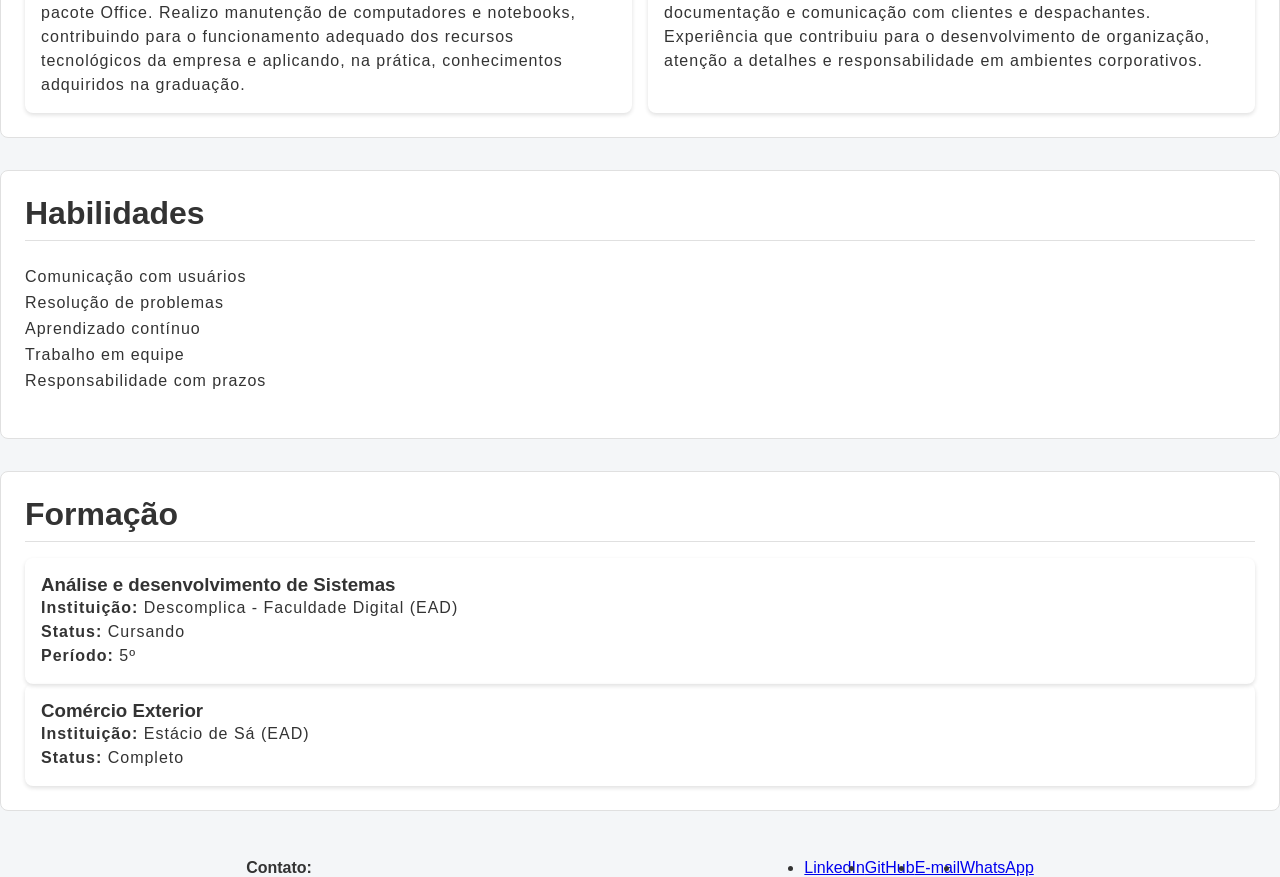
==== commit a121bb7e: "criei a classe footer-content" ====
--- a/HTML/index.html
+++ b/HTML/index.html
@@ -118,7 +118,7 @@
         </article>
       </div>
     </section>
-    
+
 
     <section id="habilidades" class="section-content">
       <h2>Habilidades</h2>
@@ -162,30 +162,32 @@
     </section>
   </main>
 
-  <footer class="footer-content">
-    <h4>Contato:</h4>
-    <ul>
-      <li>
-        <a target="_blank" href="https://www.linkedin.com/in/douglas-brand%C3%A3o-miranda-827700122/">
-          LinkedIn
-        </a>
-      </li>
-      <li>
-        <a target="_blank" href="https://github.com/DouglasYHWH-Developer">
-          GitHub
-        </a>
-      </li>
-      <li>
-        <a target="_blank" href="mailto:dougurasu104@hotmail.com">
-          E-mail
-        </a>
-      </li>
-      <li>
-        <a target="_blank" href="https://wa.me/5531995615816?text=Olá,%20vim%20pelo%20seu%20currículo">
-          WhatsApp
-        </a>
-      </li>
-    </ul>
+  <footer>
+    <div class="footer-content">
+      <strong>Contato:</strong>
+      <ul>
+        <li>
+          <a target="_blank" href="https://www.linkedin.com/in/douglas-brand%C3%A3o-miranda-827700122/">
+            LinkedIn
+          </a>
+        </li>
+        <li>
+          <a target="_blank" href="https://github.com/DouglasYHWH-Developer">
+            GitHub
+          </a>
+        </li>
+        <li>
+          <a target="_blank" href="mailto:dougurasu104@hotmail.com">
+            E-mail
+          </a>
+        </li>
+        <li>
+          <a target="_blank" href="https://wa.me/5531995615816?text=Olá,%20vim%20pelo%20seu%20currículo">
+            WhatsApp
+          </a>
+        </li>
+      </ul>
+    </div>
   </footer>
   <script src="../js/script.js"></script>
 </body>
--- a/CSS/styles.css
+++ b/CSS/styles.css
@@ -132,3 +132,17 @@
     gap: 1rem;
 }
 
+footer{
+    padding-top: 1rem;
+}
+
+.footer-content{
+    display: flex;
+    justify-content: space-around;
+    flex-direction:row ;
+}
+.footer-content ul{
+    display: flex;
+    justify-content: space-around;
+    flex-direction:row ;
+}
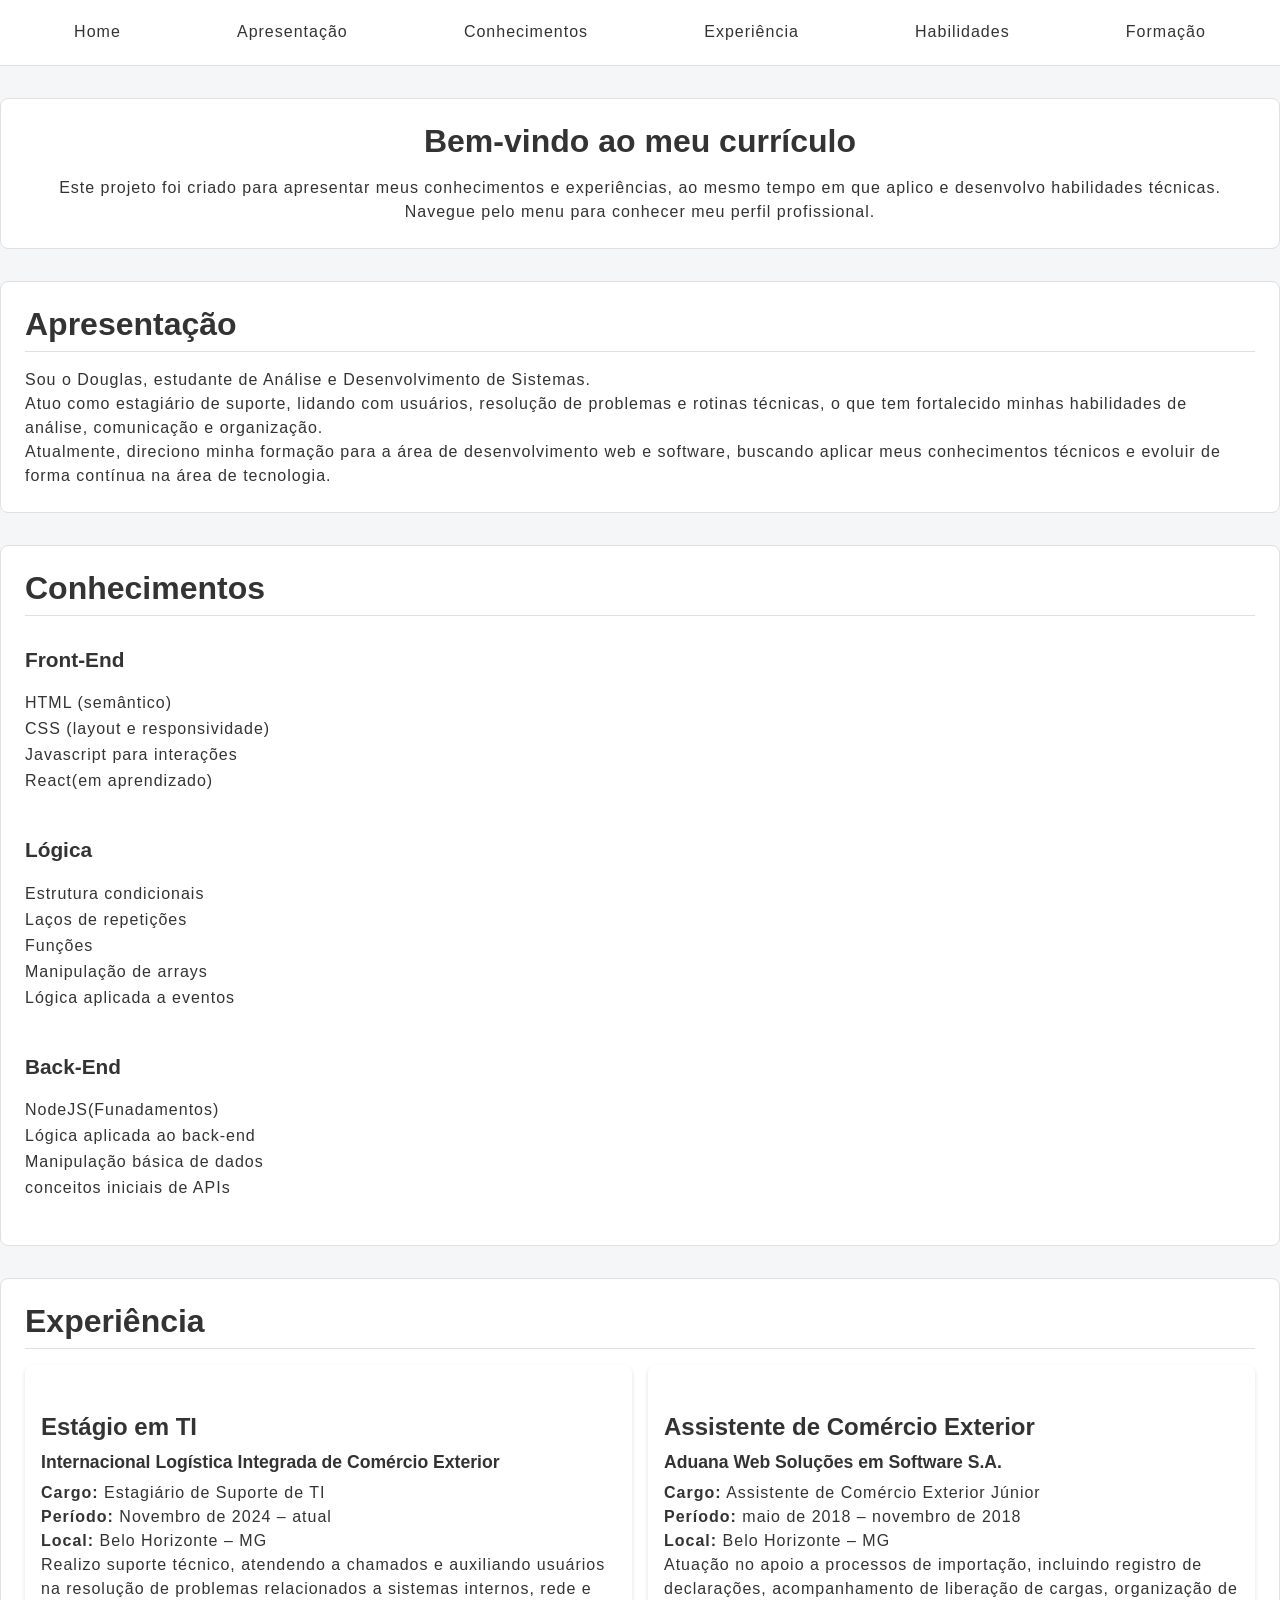
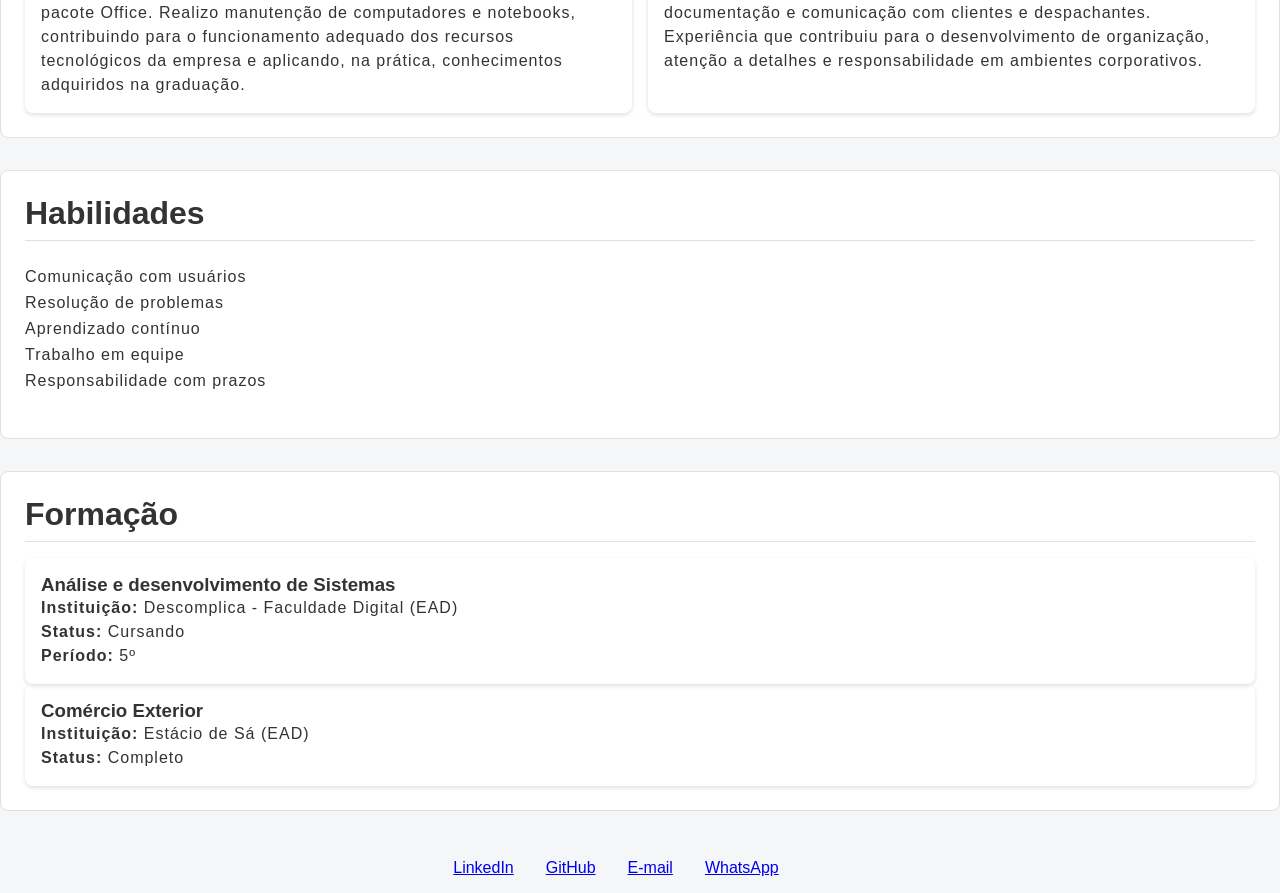
==== commit 8013214c: "Removi a tag strong do footer" ====
--- a/HTML/index.html
+++ b/HTML/index.html
@@ -164,7 +164,6 @@
 
   <footer>
     <div class="footer-content">
-      <strong>Contato:</strong>
       <ul>
         <li>
           <a target="_blank" href="https://www.linkedin.com/in/douglas-brand%C3%A3o-miranda-827700122/">
--- a/CSS/styles.css
+++ b/CSS/styles.css
@@ -134,15 +134,24 @@
 
 footer{
     padding-top: 1rem;
+    max-width: 1200px;
+    margin: 1rem;
 }
 
 .footer-content{
     display: flex;
     justify-content: space-around;
-    flex-direction:row ;
+    flex-direction:row ; 
 }
+
 .footer-content ul{
     display: flex;
-    justify-content: space-around;
-    flex-direction:row ;
+    justify-content: space-between;
+    flex-direction: row;
+    list-style-type: none;
+}
+.footer-content ul li{
+    margin: 0 .5rem;
+    padding: 0 .5rem;
+    font-size: 1rem;
 }
